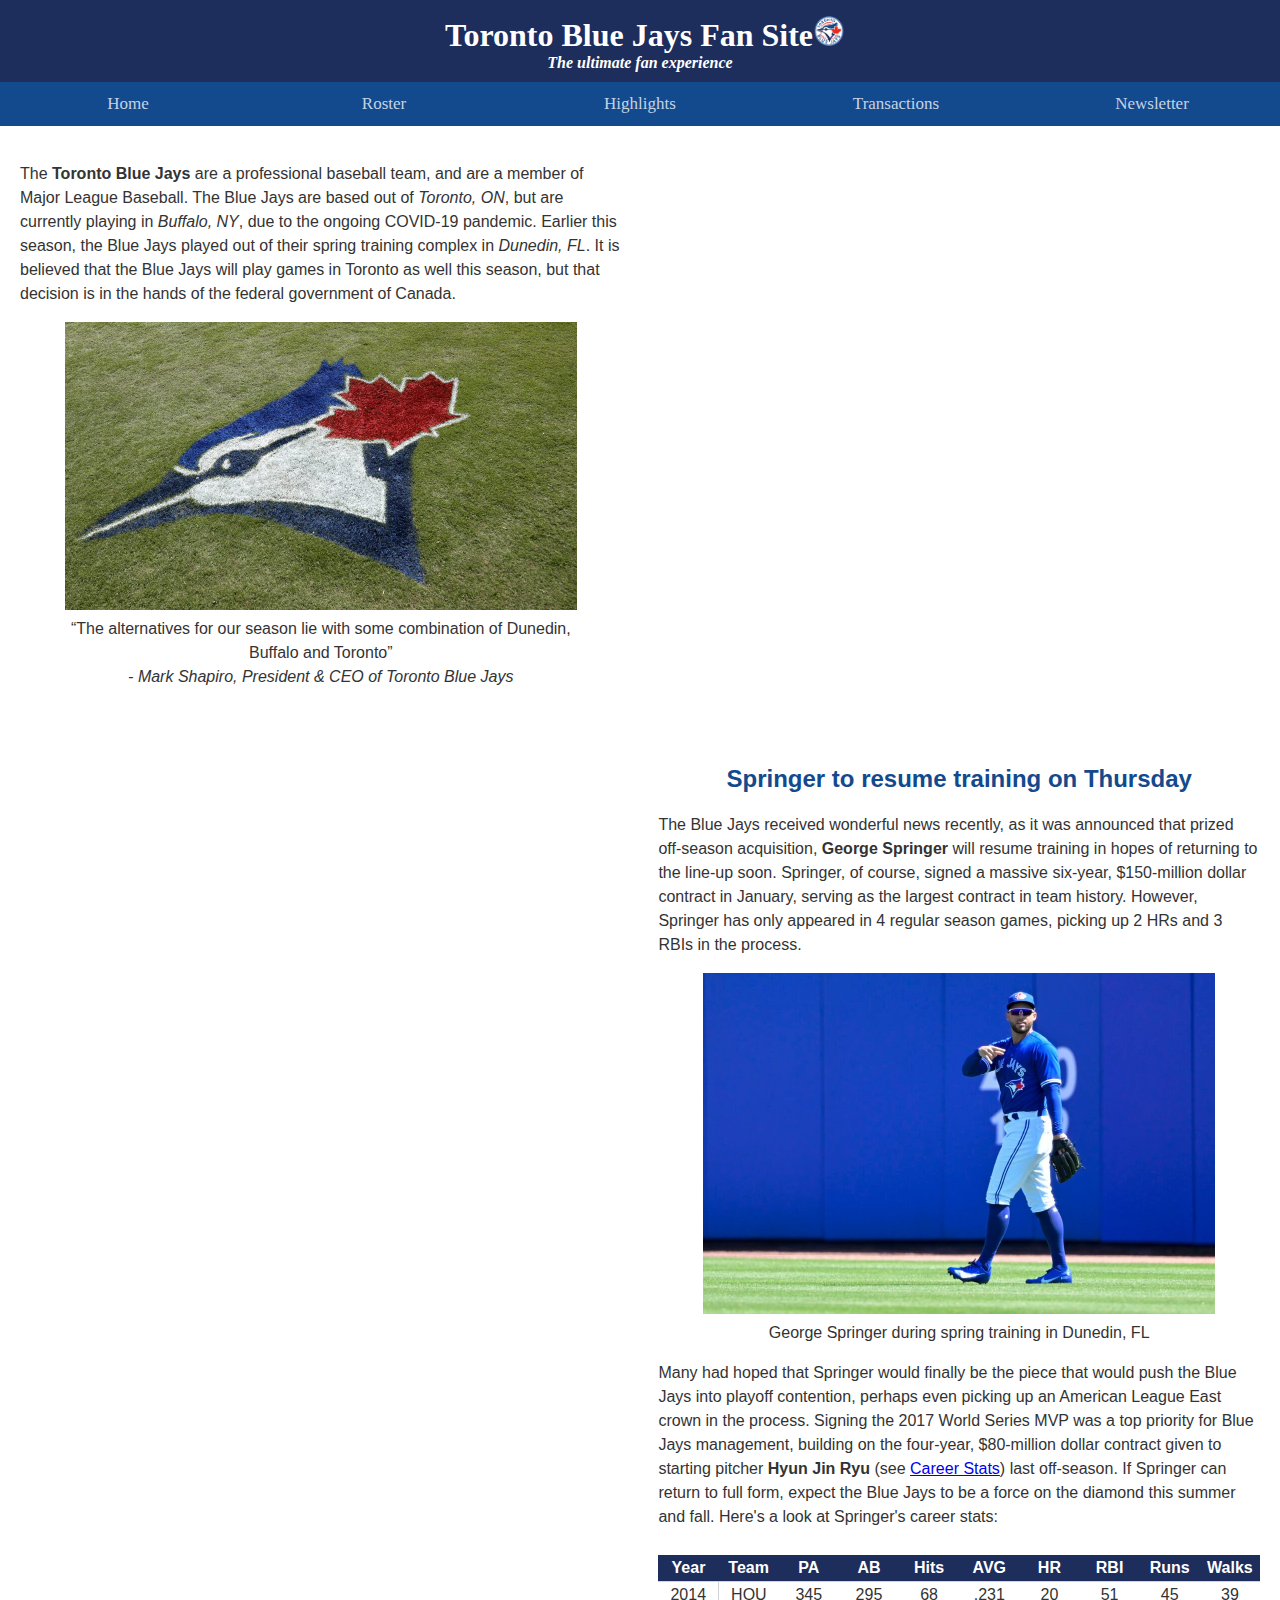
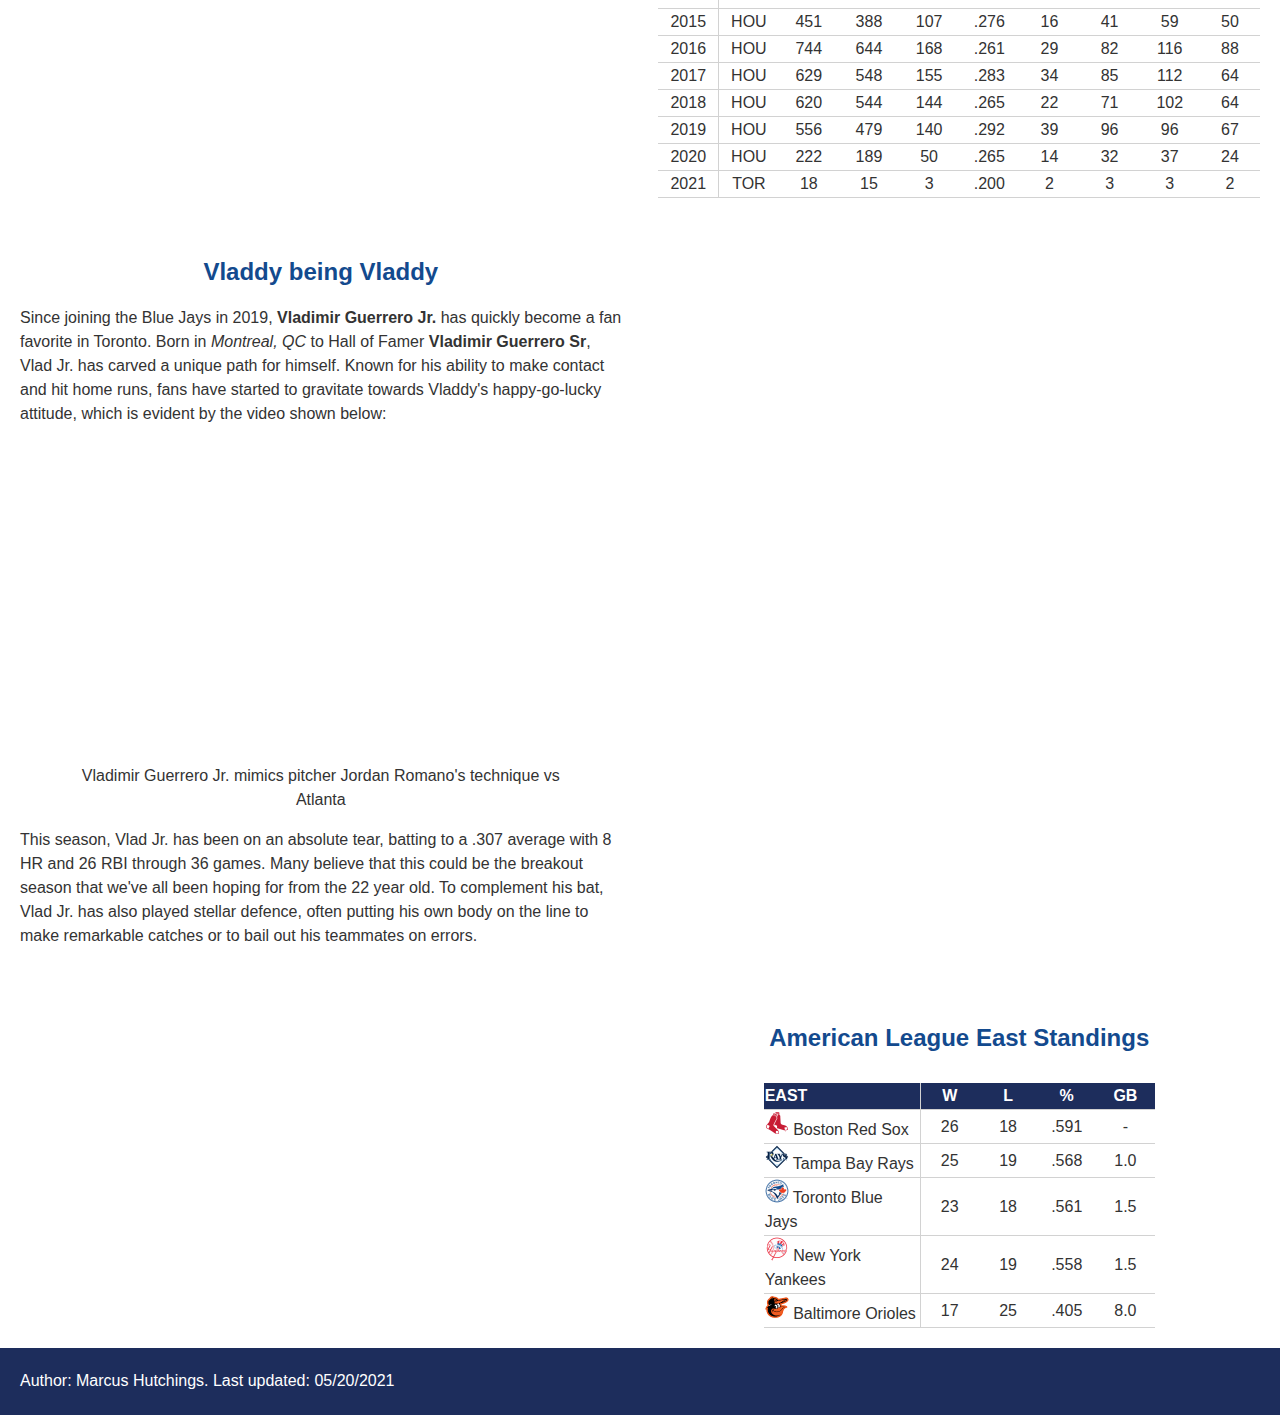
==== index.html @ c8537934 "This is CP1211 Assignment #2" ====
<!-- 
    CP1211 - Assignment #1
    Marcus Hutchings
    20048535
-->

<!--
On your website, include the following html elements:
Paragraphs 
Headlines
Lists
Quotes
Links
Images
Choose one of an audio or video element
Choose 4 other elements not listed above
-->

<!DOCTYPE html>

<html>
    <head>
        <meta charset="UTF-8">
        <meta name="viewport" content="width=device-width, initial-scale=1">
        <title>Toronto Blue Jays Fan Site</title>
        <link rel="icon" type="image/png" href="images/toronto-blue-jays-logo.png"/>
        <link rel="stylesheet" href="styles/normalize.css">
        <link rel="stylesheet" href="styles/styleSheet.css">
        <style>
            figure {
                display: block;
            }
            header h4 {
                margin: 0px 0px 10px 0px;
                font-style: italic
            }
        </style>
    </head>
    
    <body>
        <header>
            <h1>Toronto Blue Jays Fan Site<img src="images/toronto-blue-jays-logo.png" width="32" height="30" alt="Jays Logo"> </h1>
            <h4><i>The ultimate fan experience</i></h4>
            <ul class="navigation">
                <li><a href="index.html">Home</a></li>
                <li><a href="roster.html">Roster</a></li>
                <li><a href="highlights.html">Highlights</a></li>
                <li><a href="transactions.html">Transactions</a></li>
                <li><a href="signup.html">Newsletter</a></li>
            </ul>
        </header>

        <main>
            <div class="contentContainer">
                <div class="content1">
                    <p>The <strong>Toronto Blue Jays</strong> are a professional baseball team, and are a member of Major League Baseball. 
                    The Blue Jays are based out of <em>Toronto, ON</em>, but are currently playing in <em>Buffalo, NY</em>, due to the ongoing
                    COVID-19 pandemic. Earlier this season, the Blue Jays played out of their spring training complex in <em>Dunedin, FL</em>.
                    It is believed that the Blue Jays will play games in Toronto as well this season, but that decision is in the hands of
                    the federal government of Canada.
                    </p>

                    <figure>
                        <img src="images/jaysLogoField.jpg" width="512" height="288" alt="Jays logo on field">
                        <figcaption>
                            <q>The alternatives for our season lie with some combination of Dunedin, Buffalo and Toronto</q> <br/>
                            <cite>- Mark Shapiro, President & CEO of Toronto Blue Jays</cite>
                        </figcaption>
                    </figure>
                </div>
            
            
                <div class="content2">
                    <h2>Springer to resume training on Thursday</h2>
                    
                    <p>The Blue Jays received wonderful news recently, as it was announced that prized off-season acquisition, <strong>George Springer</strong>
                        will resume training in hopes of returning to the line-up soon. Springer, of course, signed a massive six-year,
                        $150-million dollar contract in January, serving as the largest contract in team history. However, Springer has only
                        appeared in 4 regular season games, picking up 2 HRs and 3 RBIs in the process.
                    </p>
                    
                    <figure>
                        <img src="images/GeorgeSpringer.jpg" width="512" length="340" alt="George Springer during spring training">
                        <figcaption>George Springer during spring training in Dunedin, FL</figcaption>
                    </figure>

                    <p style="padding-bottom: 10px">Many had hoped that Springer would finally be the piece that would push the Blue Jays into playoff contention, perhaps even picking up an American League
                        East crown in the process. Signing the 2017 World Series MVP was a top priority for Blue Jays management, building on the four-year, $80-million dollar contract
                        given to starting pitcher <strong>Hyun Jin Ryu</strong> (see <a href="https://www.baseball-reference.com/players/r/ryuhy01.shtml">Career Stats</a>) last off-season. If Springer can return to full form, expect the Blue Jays to be a force on the diamond
                        this summer and fall. Here's a look at Springer's career stats:
                    </p>
                
                    <table class="statistics">
                        <tr>
                            <th alt="Year">Year</th>
                            <th>Team</th>
                            <th>PA</th>
                            <th>AB</th>
                            <th>Hits</th>
                            <th>AVG</th>
                            <th>HR</th>
                            <th>RBI</th>
                            <th>Runs</th>
                            <th>Walks</th>
                        </tr>
                        <tr>
                            <td class="firstColumn">2014</td>
                            <td>HOU</td>
                            <td>345</td>
                            <td>295</td>
                            <td>68</td>
                            <td>.231</td>
                            <td>20</td>
                            <td>51</td>
                            <td>45</td>
                            <td>39</td>
                        </tr>
                        <tr>
                            <td class="firstColumn">2015</td>
                            <td>HOU</td>
                            <td>451</td>
                            <td>388</td>
                            <td>107</td>
                            <td>.276</td>
                            <td>16</td>
                            <td>41</td>
                            <td>59</td>
                            <td>50</td>
                        </tr>
                        <tr>
                            <td class="firstColumn">2016</td>
                            <td>HOU</td>
                            <td>744</td>
                            <td>644</td>
                            <td>168</td>
                            <td>.261</td>
                            <td>29</td>
                            <td>82</td>
                            <td>116</td>
                            <td>88</td>
                        </tr>
                        <tr>
                            <td class="firstColumn">2017</td>
                            <td>HOU</td>
                            <td>629</td>
                            <td>548</td>
                            <td>155</td>
                            <td>.283</td>
                            <td>34</td>
                            <td>85</td>
                            <td>112</td>
                            <td>64</td>
                        </tr>
                        <tr>
                            <td class="firstColumn">2018</td>
                            <td>HOU</td>
                            <td>620</td>
                            <td>544</td>
                            <td>144</td>
                            <td>.265</td>
                            <td>22</td>
                            <td>71</td>
                            <td>102</td>
                            <td>64</td>
                        </tr>
                        <tr>
                            <td class="firstColumn">2019</td>
                            <td>HOU</td>
                            <td>556</td>
                            <td>479</td>
                            <td>140</td>
                            <td>.292</td>
                            <td>39</td>
                            <td>96</td>
                            <td>96</td>
                            <td>67</td>
                        </tr>
                        <tr>
                            <td class="firstColumn">2020</td>
                            <td>HOU</td>
                            <td>222</td>
                            <td>189</td>
                            <td>50</td>
                            <td>.265</td>
                            <td>14</td>
                            <td>32</td>
                            <td>37</td>
                            <td>24</td>
                        </tr>
                        <tr>
                            <td class="firstColumn">2021</td>
                            <td>TOR</td>
                            <td>18</td>
                            <td>15</td>
                            <td>3</td>
                            <td>.200</td>
                            <td>2</td>
                            <td>3</td>
                            <td>3</td>
                            <td>2</td>
                        </tr>
                    </table>            
                </div>

                <div class="content3">
                    <h2>Vladdy being Vladdy</h2>
                    
                    <p>Since joining the Blue Jays in 2019, <strong>Vladimir Guerrero Jr.</strong> has quickly become a fan favorite in Toronto. Born in <em>Montreal, QC</em> to Hall of Famer <strong>Vladimir Guerrero Sr</strong>,
                        Vlad Jr. has carved a unique path for himself. Known for his ability to make contact and hit home runs, fans have started to gravitate towards Vladdy's happy-go-lucky attitude, which is 
                        evident by the video shown below:                 
                    </p>
                    
                    <figure>
                        <iframe width="560" height="315" src="https://www.youtube.com/embed/Ty-_c4VDThU" title="YouTube video player" frameborder="0" allow="accelerometer; autoplay; clipboard-write; encrypted-media; gyroscope; picture-in-picture" allowfullscreen></iframe>
                        <figcaption>Vladimir Guerrero Jr. mimics pitcher Jordan Romano's technique vs Atlanta</figcaption>
                    </figure>
                    
                    <p>This season, Vlad Jr. has been on an absolute tear, batting to a .307 average with 8 HR and 26 RBI through 36 games. Many believe that this could be the breakout
                        season that we've all been hoping for from the 22 year old. To complement his bat, Vlad Jr. has also played stellar defence, often putting his own body on the line
                        to make remarkable catches or to bail out his teammates on errors.
                    </p>
                </div>
                
                <div class="content4">
                    <h2>American League East Standings</h2>
                    
                    <table class="standings">
                        <tr>
                            <th id="teamNameColumn">EAST</th>
                            <th>W</th>
                            <th>L</th>
                            <th>%</th>
                            <th>GB</th>
                        </tr>
                        <tr>
                            <td id="teamNameColumn"><img src="images/redSoxLogo.png" width="24" length="24" alt="Red Sox Logo">  Boston Red Sox</td>
                            <td>26</td>
                            <td>18</td>
                            <td>.591</td>
                            <td>-</td>
                        </tr>
                        <tr>
                            <td id="teamNameColumn"><img src="images/raysLogo.png" width="24" length="24" alt="Rays Logo">  Tampa Bay Rays</td>
                            <td>25</td>
                            <td>19</td>
                            <td>.568</td>
                            <td>1.0</td>
                        </tr>
                        <tr>
                            <td id="teamNameColumn"><img src="images/blueJaysLogo.png" width="24" length="24" alt="Blue Jays Logo">  Toronto Blue Jays</td>
                            <td>23</td>
                            <td>18</td>
                            <td>.561</td>
                            <td>1.5</td>
                        </tr>
                        <tr>
                            <td id="teamNameColumn"><img src="images/yankeesLogo.png" width="24" length="24" alt="Yankees Logo">  New York Yankees</td>
                            <td>24</td>
                            <td>19</td>
                            <td>.558</td>
                            <td>1.5</td>
                        </tr>
                        <tr>
                            <td id="teamNameColumn"><img src="images/oriolesLogo.png" width="24" length="24" alt="Orioles Logo">  Baltimore Orioles</td>
                            <td>17</td>
                            <td>25</td>
                            <td>.405</td>
                            <td>8.0</td>
                        </tr>
                    </table>                
                </div>
            </div> 
        </main>
    </body>

    <footer>
        <p>Author: Marcus Hutchings. Last updated: <time datetime="2021-05-17">05/20/2021</time></p>
    </footer>
</html>
---- styles/styleSheet.css ----
body {
    padding: 0px;
}

h1 {
    margin: 0px;
    color: white;
    margin: 8px 0px 0px 10px;
}

p {
    font-family: "Helvetica Neue",Helvetica,Arial,sans-serif;
    color: #333;
    display: block;
    font-size: 1em;
}

header {
    background-color: #1d2d5c;
    
    border: 0px;
    color: white;
    padding: 8px 0px;
    text-align: center;
}

ul.navigation {
    list-style-type: none;
    margin: 0px;
    padding: 0px 0px 0px;
    background-color: #134a8e;
    width: 100%;
}

.navigation li {
    display: inline;
    float: left;
    width: 20%;
}

.navigation a {
    display: block;
    padding: 12px;
    background-color: #134a8e;
    color: #c6d3e4;
    text-align: center;
    font-size: 17px;
    text-decoration: none;
}

.navigation a:hover {
    color: white;
    font-weight: bold;
}

h2 {
    color: #134a8e;
    font-family: "Helvetica Neue",Helvetica,Arial,sans-serif;
    line-height: 1.2;
    font-weight: 700;
    text-align: center;
}

.contentContainer div {
    padding: 20px;
    width: 47%;
    background-color: white;
    position: relative;
    line-height: 1.5;
    font-family: "Helvetica Neue",Helvetica,Arial,sans-serif;
    font-style: normal;
    color: #333;
    display: block;
    font-size: 1em;
    overflow: auto
}

.content1, .content3, .content5 {
    float: left;
}

.content2, .content4, .content6 {
    float: right
}

figure {
    align-items: center;
    text-align: center;
}

table {
    border-collapse: collapse;
    border-spacing: 0;
    border-right: none;
    border-left: none;
    border-top: none;
    border-color: grey;
    border-style: none;
    border-width: 10px;  
    font-family: Helvetica,Arial,sans-serif;
    font-style: normal;
    line-height: 1.5;
    font-size: 16px;
    vertical-align: middle;
    margin: auto;
    text-align: center;
    font-weight: 400;
}

th {
    background-color: #1d2d5c;
    color: white;
}

tr {
    border-bottom: 1px solid #D2D2D2;
}

td b {
    color:#134a8e;
}

table.statistics {
    width: 100%;
}

table.standings {
    width: 65%;
    margin-top: 30px;
}

table.transactions, table.roster {
    width: 80%;
}

table.transactions {
    padding-bottom: 20px;
}

.statistics td {
    width: 10%;
}

.firstColumn, #teamNameColumn {
    border-right: 1px solid #D2D2D2;
}

.standings th, .roster th, .transactions th {
    width: 15%;
}

#teamNameColumn {
    width: 40%;
    text-align: left;
}

th.firstColumn {
    width: 1%;
}

.signUpForm {
    width: 25%;
    text-align: center;
    vertical-align: middle;
    padding-bottom: 20px;
    margin: auto;
    background-color: white;
}

.formContainer {
    background-image: url("../images/newsPaper.jpg");
}

.formContainer h2 {
    width: 25%;
    margin: auto;
    background-color: white;
}

footer {
    clear: both;
    width: 100%;
    background-color: #1d2d5c;
    border: 0px;
    color: white;
    padding: 8px 0px;
    font-style: normal;
    font-family: Helvetica,Arial,sans-serif;
    font-weight: 500;
    font-size: 16px;
}

footer p {
    color: white;
    margin-left: 20px;
}
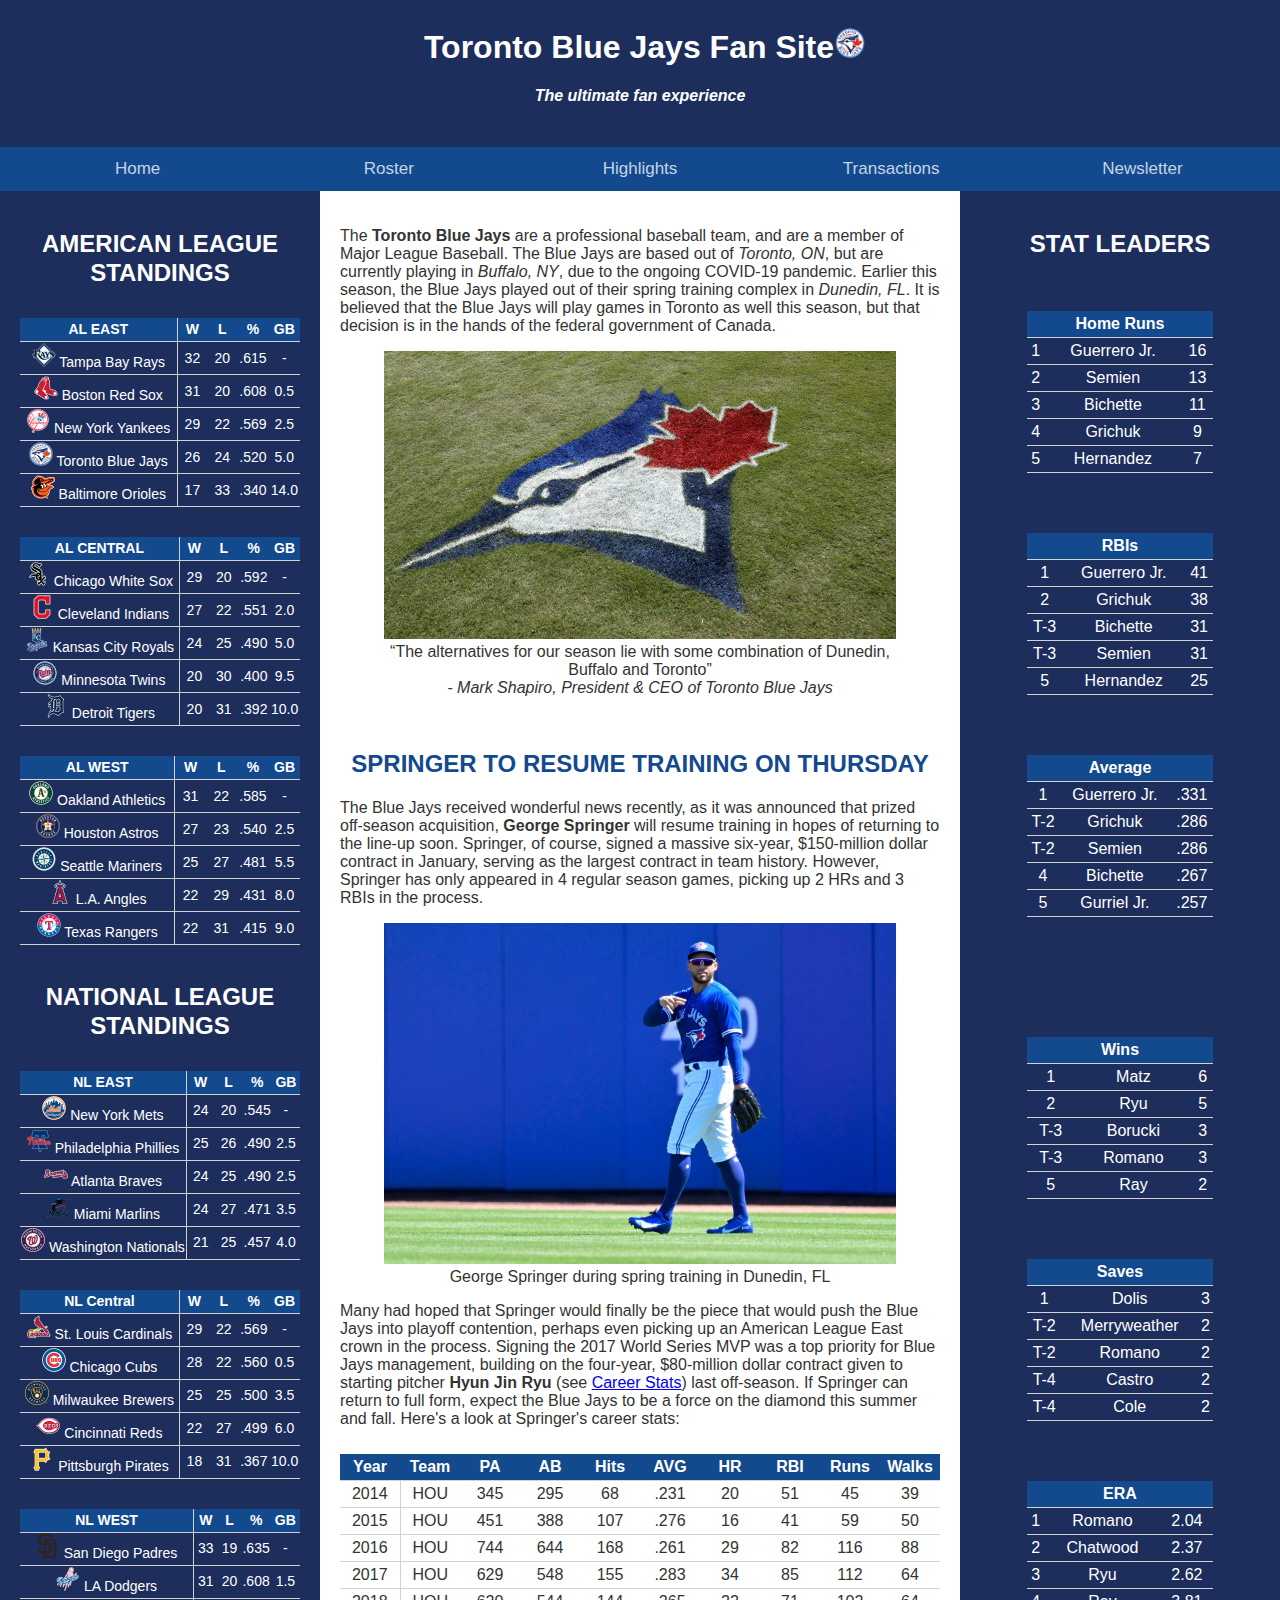
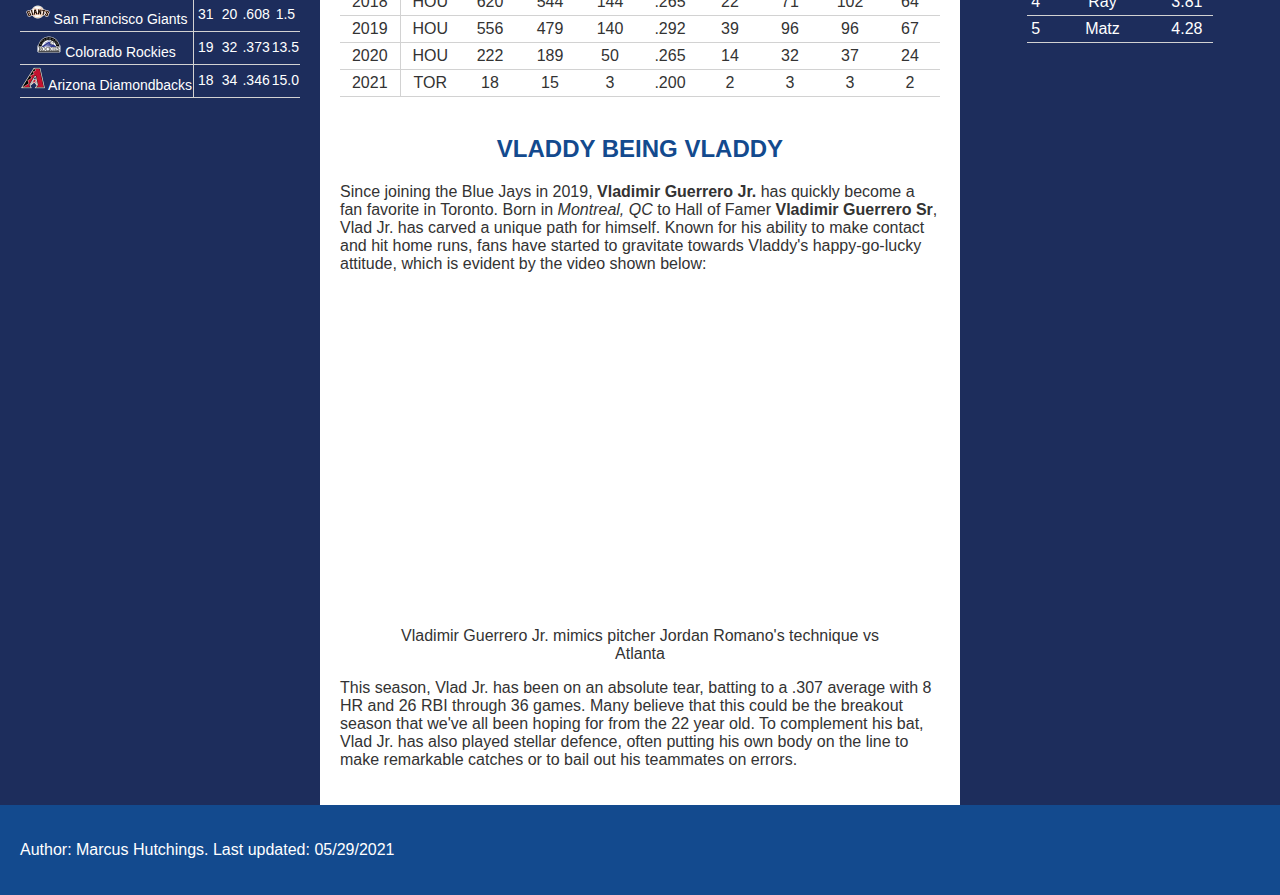
==== commit a2728c49: "This is CP1211 Assignment #3" ====
--- a/index.html
+++ b/index.html
@@ -1,279 +1,694 @@
-<!-- 
-    CP1211 - Assignment #1
-    Marcus Hutchings
-    20048535
--->
-
-<!--
-On your website, include the following html elements:
-Paragraphs 
-Headlines
-Lists
-Quotes
-Links
-Images
-Choose one of an audio or video element
-Choose 4 other elements not listed above
--->
-
 <!DOCTYPE html>
-
-<html>
-    <head>
-        <meta charset="UTF-8">
-        <meta name="viewport" content="width=device-width, initial-scale=1">
-        <title>Toronto Blue Jays Fan Site</title>
-        <link rel="icon" type="image/png" href="images/toronto-blue-jays-logo.png"/>
-        <link rel="stylesheet" href="styles/normalize.css">
-        <link rel="stylesheet" href="styles/styleSheet.css">
-        <style>
-            figure {
-                display: block;
-            }
-            header h4 {
-                margin: 0px 0px 10px 0px;
-                font-style: italic
-            }
-        </style>
-    </head>
-    
-    <body>
-        <header>
-            <h1>Toronto Blue Jays Fan Site<img src="images/toronto-blue-jays-logo.png" width="32" height="30" alt="Jays Logo"> </h1>
-            <h4><i>The ultimate fan experience</i></h4>
-            <ul class="navigation">
-                <li><a href="index.html">Home</a></li>
-                <li><a href="roster.html">Roster</a></li>
-                <li><a href="highlights.html">Highlights</a></li>
-                <li><a href="transactions.html">Transactions</a></li>
-                <li><a href="signup.html">Newsletter</a></li>
-            </ul>
-        </header>
-
-        <main>
-            <div class="contentContainer">
-                <div class="content1">
-                    <p>The <strong>Toronto Blue Jays</strong> are a professional baseball team, and are a member of Major League Baseball. 
-                    The Blue Jays are based out of <em>Toronto, ON</em>, but are currently playing in <em>Buffalo, NY</em>, due to the ongoing
-                    COVID-19 pandemic. Earlier this season, the Blue Jays played out of their spring training complex in <em>Dunedin, FL</em>.
-                    It is believed that the Blue Jays will play games in Toronto as well this season, but that decision is in the hands of
-                    the federal government of Canada.
-                    </p>
-
-                    <figure>
-                        <img src="images/jaysLogoField.jpg" width="512" height="288" alt="Jays logo on field">
-                        <figcaption>
-                            <q>The alternatives for our season lie with some combination of Dunedin, Buffalo and Toronto</q> <br/>
-                            <cite>- Mark Shapiro, President & CEO of Toronto Blue Jays</cite>
-                        </figcaption>
-                    </figure>
+<html lang="en">
+  <head>
+    <meta charset="UTF-8">
+    <meta name="viewport" content="width=device-width, initial-scale=1.0">
+    <title>CSS Layout</title>
+    <link rel="stylesheet" href="styles/grid.css">
+  </head>
+  <body>
+    <div class="container">
+      <header>
+        <h1>Toronto Blue Jays Fan Site<img src="images/toronto-blue-jays-logo.png" width="32" height="30" alt="Jays Logo"> </h1>
+        <h4><i>The ultimate fan experience</i></h4>
+      </header>
+      <main id="main-content">
+        <div class="content1">
+          <p>The <strong>Toronto Blue Jays</strong> are a professional baseball team, and are a member of Major League Baseball. 
+          The Blue Jays are based out of <em>Toronto, ON</em>, but are currently playing in <em>Buffalo, NY</em>, due to the ongoing
+          COVID-19 pandemic. Earlier this season, the Blue Jays played out of their spring training complex in <em>Dunedin, FL</em>.
+          It is believed that the Blue Jays will play games in Toronto as well this season, but that decision is in the hands of
+          the federal government of Canada.
+          </p>
+
+          <figure>
+              <img src="images/jaysLogoField.jpg" width="512" height="288" alt="Jays logo on field">
+              <figcaption>
+                  <q>The alternatives for our season lie with some combination of Dunedin, Buffalo and Toronto</q> <br/>
+                  <cite>- Mark Shapiro, President & CEO of Toronto Blue Jays</cite>
+              </figcaption>
+          </figure>
+      </div>
+      
+      <br/>
+  
+      <div class="content2">
+          <h2>Springer to resume training on Thursday</h2>
+          
+          <p>The Blue Jays received wonderful news recently, as it was announced that prized off-season acquisition, <strong>George Springer</strong>
+              will resume training in hopes of returning to the line-up soon. Springer, of course, signed a massive six-year,
+              $150-million dollar contract in January, serving as the largest contract in team history. However, Springer has only
+              appeared in 4 regular season games, picking up 2 HRs and 3 RBIs in the process.
+          </p>
+          
+          <figure>
+              <img src="images/GeorgeSpringer.jpg" width="512" length="340" alt="George Springer during spring training">
+              <figcaption>George Springer during spring training in Dunedin, FL</figcaption>
+          </figure>
+
+          <p style="padding-bottom: 10px">Many had hoped that Springer would finally be the piece that would push the Blue Jays into playoff contention, perhaps even picking up an American League
+              East crown in the process. Signing the 2017 World Series MVP was a top priority for Blue Jays management, building on the four-year, $80-million dollar contract
+              given to starting pitcher <strong>Hyun Jin Ryu</strong> (see <a href="https://www.baseball-reference.com/players/r/ryuhy01.shtml">Career Stats</a>) last off-season. If Springer can return to full form, expect the Blue Jays to be a force on the diamond
+              this summer and fall. Here's a look at Springer's career stats:
+          </p>
+      
+          <table class="statistics">
+              <tr>
+                  <th alt="Year">Year</th>
+                  <th>Team</th>
+                  <th>PA</th>
+                  <th>AB</th>
+                  <th>Hits</th>
+                  <th>AVG</th>
+                  <th>HR</th>
+                  <th>RBI</th>
+                  <th>Runs</th>
+                  <th>Walks</th>
+              </tr>
+              <tr>
+                  <td class="firstColumn">2014</td>
+                  <td>HOU</td>
+                  <td>345</td>
+                  <td>295</td>
+                  <td>68</td>
+                  <td>.231</td>
+                  <td>20</td>
+                  <td>51</td>
+                  <td>45</td>
+                  <td>39</td>
+              </tr>
+              <tr>
+                  <td class="firstColumn">2015</td>
+                  <td>HOU</td>
+                  <td>451</td>
+                  <td>388</td>
+                  <td>107</td>
+                  <td>.276</td>
+                  <td>16</td>
+                  <td>41</td>
+                  <td>59</td>
+                  <td>50</td>
+              </tr>
+              <tr>
+                  <td class="firstColumn">2016</td>
+                  <td>HOU</td>
+                  <td>744</td>
+                  <td>644</td>
+                  <td>168</td>
+                  <td>.261</td>
+                  <td>29</td>
+                  <td>82</td>
+                  <td>116</td>
+                  <td>88</td>
+              </tr>
+              <tr>
+                  <td class="firstColumn">2017</td>
+                  <td>HOU</td>
+                  <td>629</td>
+                  <td>548</td>
+                  <td>155</td>
+                  <td>.283</td>
+                  <td>34</td>
+                  <td>85</td>
+                  <td>112</td>
+                  <td>64</td>
+              </tr>
+              <tr>
+                  <td class="firstColumn">2018</td>
+                  <td>HOU</td>
+                  <td>620</td>
+                  <td>544</td>
+                  <td>144</td>
+                  <td>.265</td>
+                  <td>22</td>
+                  <td>71</td>
+                  <td>102</td>
+                  <td>64</td>
+              </tr>
+              <tr>
+                  <td class="firstColumn">2019</td>
+                  <td>HOU</td>
+                  <td>556</td>
+                  <td>479</td>
+                  <td>140</td>
+                  <td>.292</td>
+                  <td>39</td>
+                  <td>96</td>
+                  <td>96</td>
+                  <td>67</td>
+              </tr>
+              <tr>
+                  <td class="firstColumn">2020</td>
+                  <td>HOU</td>
+                  <td>222</td>
+                  <td>189</td>
+                  <td>50</td>
+                  <td>.265</td>
+                  <td>14</td>
+                  <td>32</td>
+                  <td>37</td>
+                  <td>24</td>
+              </tr>
+              <tr>
+                  <td class="firstColumn">2021</td>
+                  <td>TOR</td>
+                  <td>18</td>
+                  <td>15</td>
+                  <td>3</td>
+                  <td>.200</td>
+                  <td>2</td>
+                  <td>3</td>
+                  <td>3</td>
+                  <td>2</td>
+              </tr>
+          </table>            
+      </div>
+
+      <br/>
+
+      <div class="content3">
+          <h2>Vladdy being Vladdy</h2>
+          
+          <p>Since joining the Blue Jays in 2019, <strong>Vladimir Guerrero Jr.</strong> has quickly become a fan favorite in Toronto. Born in <em>Montreal, QC</em> to Hall of Famer <strong>Vladimir Guerrero Sr</strong>,
+              Vlad Jr. has carved a unique path for himself. Known for his ability to make contact and hit home runs, fans have started to gravitate towards Vladdy's happy-go-lucky attitude, which is 
+              evident by the video shown below:                 
+          </p>
+          
+          <div class="iframe-container">
+            <iframe width="560" height="315" src="https://www.youtube.com/embed/Ty-_c4VDThU" title="YouTube video player" frameborder="0" allow="accelerometer; autoplay; clipboard-write; encrypted-media; gyroscope; picture-in-picture" allowfullscreen></iframe>
+          </div>
+
+          <figure>    
+            <figcaption>Vladimir Guerrero Jr. mimics pitcher Jordan Romano's technique vs Atlanta</figcaption>
+          </figure>
+          
+          <p>This season, Vlad Jr. has been on an absolute tear, batting to a .307 average with 8 HR and 26 RBI through 36 games. Many believe that this could be the breakout
+              season that we've all been hoping for from the 22 year old. To complement his bat, Vlad Jr. has also played stellar defence, often putting his own body on the line
+              to make remarkable catches or to bail out his teammates on errors.
+          </p>
+      </div>
+      
+    </main>
+
+      <div class ="contentLeft">
+        <div class="content4">
+          <h2>American League Standings</h2>
+          
+          <table class="standings">
+              <tr>
+                  <th id="teamNameColumn">AL EAST</th>
+                  <th>W</th>
+                  <th>L</th>
+                  <th>%</th>
+                  <th>GB</th>
+              </tr>
+              <tr>
+                <td id="teamNameColumn"><img src="images/raysLogo.png" width="24" length="24" alt="Rays Logo">  Tampa Bay Rays</td>
+                <td>32</td>
+                <td>20</td>
+                <td>.615</td>
+                <td>-</td>
+            </tr>
+              <tr>
+                  <td id="teamNameColumn"><img src="images/redSoxLogo.png" width="24" length="24" alt="Red Sox Logo">  Boston Red Sox</td>
+                  <td>31</td>
+                  <td>20</td>
+                  <td>.608</td>
+                  <td>0.5</td>
+              </tr>
+              <tr>
+                <td id="teamNameColumn"><img src="images/yankeesLogo.png" width="24" length="24" alt="Yankees Logo">  New York Yankees</td>
+                <td>29</td>
+                <td>22</td>
+                <td>.569</td>
+                <td>2.5</td>
+            </tr>
+              <tr>
+                  <td id="teamNameColumn"><img src="images/blueJaysLogo.png" width="24" length="24" alt="Blue Jays Logo">  Toronto Blue Jays</td>
+                  <td>26</td>
+                  <td>24</td>
+                  <td>.520</td>
+                  <td>5.0</td>
+              </tr>
+              <tr>
+                  <td id="teamNameColumn"><img src="images/oriolesLogo.png" width="24" length="24" alt="Orioles Logo">  Baltimore Orioles</td>
+                  <td>17</td>
+                  <td>33</td>
+                  <td>.340</td>
+                  <td>14.0</td>
+              </tr>
+          </table>
+          
+          <table class="standings">
+            <tr>
+                <th id="teamNameColumn">AL CENTRAL</th>
+                <th>W</th>
+                <th>L</th>
+                <th>%</th>
+                <th>GB</th>
+            </tr>
+            <tr>
+                <td id="teamNameColumn"><img src="images/whiteSoxLogo.png" width="24" length="24" alt="White Sox Logo">  Chicago White Sox</td>
+                <td>29</td>
+                <td>20</td>
+                <td>.592</td>
+                <td>-</td>
+            </tr>
+            <tr>
+                <td id="teamNameColumn"><img src="images/indiansLogo.png" width="24" length="24" alt="Indians Logo">  Cleveland Indians</td>
+                <td>27</td>
+                <td>22</td>
+                <td>.551</td>
+                <td>2.0</td>
+            </tr>
+            <tr>
+                <td id="teamNameColumn"><img src="images/royalsLogo.png" width="24" length="24" alt="Royals Logo">  Kansas City Royals</td>
+                <td>24</td>
+                <td>25</td>
+                <td>.490</td>
+                <td>5.0</td>
+            </tr>
+            <tr>
+                <td id="teamNameColumn"><img src="images/twinsLogo.png" width="24" length="24" alt="Twins Logo">  Minnesota Twins</td>
+                <td>20</td>
+                <td>30</td>
+                <td>.400</td>
+                <td>9.5</td>
+            </tr>
+            <tr>
+                <td id="teamNameColumn"><img src="images/tigersLogo.png" width="24" length="24" alt="Tigers Logo">  Detroit Tigers</td>
+                <td>20</td>
+                <td>31</td>
+                <td>.392</td>
+                <td>10.0</td>
+            </tr>
+        </table>  
+
+        <table class="standings">
+            <tr>
+                <th id="teamNameColumn">AL WEST</th>
+                <th>W</th>
+                <th>L</th>
+                <th>%</th>
+                <th>GB</th>
+            </tr>
+            <tr>
+                <td id="teamNameColumn"><img src="images/athleticsLogo.png" width="24" length="24" alt="Athletics Logo">  Oakland Athletics</td>
+                <td>31</td>
+                <td>22</td>
+                <td>.585</td>
+                <td>-</td>
+            </tr>
+            <tr>
+                <td id="teamNameColumn"><img src="images/astrosLogo.png" width="24" length="24" alt="Astros Logo">  Houston Astros</td>
+                <td>27</td>
+                <td>23</td>
+                <td>.540</td>
+                <td>2.5</td>
+            </tr>
+            <tr>
+                <td id="teamNameColumn"><img src="images/marinersLogo.png" width="24" length="24" alt="Mariners Logo">  Seattle Mariners</td>
+                <td>25</td>
+                <td>27</td>
+                <td>.481</td>
+                <td>5.5</td>
+            </tr>
+            <tr>
+                <td id="teamNameColumn"><img src="images/anglesLogo.png" width="24" length="24" alt="Angles Logo">  L.A. Angles</td>
+                <td>22</td>
+                <td>29</td>
+                <td>.431</td>
+                <td>8.0</td>
+            </tr>
+            <tr>
+                <td id="teamNameColumn"><img src="images/rangersLogo.png" width="24" length="24" alt="Rangers Logo">  Texas Rangers</td>
+                <td>22</td>
+                <td>31</td>
+                <td>.415</td>
+                <td>9.0</td>
+            </tr>
+        </table>  
+        <br/>
+        <h2>National League Standings</h2>
+
+        <table class="standings">
+            <tr>
+                <th id="teamNameColumn">NL EAST</th>
+                <th>W</th>
+                <th>L</th>
+                <th>%</th>
+                <th>GB</th>
+            </tr>
+            <tr>
+                <td id="teamNameColumn"><img src="images/metsLogo.png" width="24" length="24" alt="MetsLogo">  New York Mets</td>
+                <td>24</td>
+                <td>20</td>
+                <td>.545</td>
+                <td>-</td>
+            </tr>
+            <tr>
+                <td id="teamNameColumn"><img src="images/philliesLogo.png" width="24" length="24" alt="Phillies Logo">  Philadelphia Phillies</td>
+                <td>25</td>
+                <td>26</td>
+                <td>.490</td>
+                <td>2.5</td>
+            </tr>
+            <tr>
+                <td id="teamNameColumn"><img src="images/bravesLogo.png" width="24" length="24" alt="Braves Logo">  Atlanta Braves</td>
+                <td>24</td>
+                <td>25</td>
+                <td>.490</td>
+                <td>2.5</td>
+            </tr>
+            <tr>
+                <td id="teamNameColumn"><img src="images/marlinsLogo.png" width="24" length="24" alt="Marlins Logo">  Miami Marlins</td>
+                <td>24</td>
+                <td>27</td>
+                <td>.471</td>
+                <td>3.5</td>
+            </tr>
+            <tr>
+                <td id="teamNameColumn"><img src="images/nationalsLogo.png" width="24" length="24" alt="Nationals Logo">  Washington Nationals</td>
+                <td>21</td>
+                <td>25</td>
+                <td>.457</td>
+                <td>4.0</td>
+            </tr>
+        </table>  
+
+        <table class="standings">
+            <tr>
+                <th id="teamNameColumn">NL Central</th>
+                <th>W</th>
+                <th>L</th>
+                <th>%</th>
+                <th>GB</th>
+            </tr>
+            <tr>
+                <td id="teamNameColumn"><img src="images/cardinalsLogo.png" width="24" length="24" alt="Cardinals Logo">  St. Louis Cardinals</td>
+                <td>29</td>
+                <td>22</td>
+                <td>.569</td>
+                <td>-</td>
+            </tr>
+            <tr>
+                <td id="teamNameColumn"><img src="images/cubsLogo.png" width="24" length="24" alt="Cubs Logo">  Chicago Cubs</td>
+                <td>28</td>
+                <td>22</td>
+                <td>.560</td>
+                <td>0.5</td>
+            </tr>
+            <tr>
+                <td id="teamNameColumn"><img src="images/brewersLogo.png" width="24" length="24" alt="Brewers Logo">  Milwaukee Brewers</td>
+                <td>25</td>
+                <td>25</td>
+                <td>.500</td>
+                <td>3.5</td>
+            </tr>
+            <tr>
+                <td id="teamNameColumn"><img src="images/redsLogo.png" width="24" length="24" alt="Reds Logo">  Cincinnati Reds</td>
+                <td>22</td>
+                <td>27</td>
+                <td>.499</td>
+                <td>6.0</td>
+            </tr>
+            <tr>
+                <td id="teamNameColumn"><img src="images/piratesLogo.png" width="24" length="24" alt="Pirates Logo">  Pittsburgh Pirates</td>
+                <td>18</td>
+                <td>31</td>
+                <td>.367</td>
+                <td>10.0</td>
+            </tr>
+        </table>  
+
+        <table class="standings">
+            <tr>
+                <th id="teamNameColumn">NL WEST</th>
+                <th>W</th>
+                <th>L</th>
+                <th>%</th>
+                <th>GB</th>
+            </tr>
+            <tr>
+                <td id="teamNameColumn"><img src="images/padresLogo.png" width="24" length="24" alt="Padres Logo">  San Diego Padres</td>
+                <td>33</td>
+                <td>19</td>
+                <td>.635</td>
+                <td>-</td>
+            </tr>
+            <tr>
+                <td id="teamNameColumn"><img src="images/dodgersLogo.png" width="24" length="24" alt="Dodgers Logo">  LA Dodgers</td>
+                <td>31</td>
+                <td>20</td>
+                <td>.608</td>
+                <td>1.5</td>
+            </tr>
+            <tr>
+                <td id="teamNameColumn"><img src="images/giantsLogo.png" width="24" length="24" alt="Giants Logo">  San Francisco Giants</td>
+                <td>31</td>
+                <td>20</td>
+                <td>.608</td>
+                <td>1.5</td>
+            </tr>
+            <tr>
+                <td id="teamNameColumn"><img src="images/rockiesLogo.png" width="24" length="24" alt="Rockies Logo">  Colorado Rockies</td>
+                <td>19</td>
+                <td>32</td>
+                <td>.373</td>
+                <td>13.5</td>
+            </tr>
+            <tr>
+                <td id="teamNameColumn"><img src="images/diamondbacksLogo.png" width="24" length="24" alt="Diamondbacks Logo">  Arizona Diamondbacks</td>
+                <td>18</td>
+                <td>34</td>
+                <td>.346</td>
+                <td>15.0</td>
+            </tr>
+        </table>  
+      </div> 
+      </div>
+
+      <nav class="navigation">
+        <!--<h2>nav</h2>
+        <a href="#main-content">skip navigation</a>-->
+        <!--<ul>
+          <li><a href="index.html">Home</a></li>
+          <li><a href="roster.html">Roster</a></li>
+          <li><a href="highlights.html">Highlights</a></li>
+          <li><a href="transactions.html">Transactions</a></li>
+          <li><a href="signup.html">Newsletter</a></li>
+        </ul>-->
+        <div><a href="index.html">Home</a></div>
+        <div><a href="roster.html">Roster</a></div>
+        <div><a href="highlights.html">Highlights</a></div>
+        <div><a href="transactions.html">Transactions</a></div>
+        <div><a href="signup.html">Newsletter</a></div>
+      </nav>
+     
+      <aside>
+        <h2>Stat Leaders</h2>
+        <div class="statLeaders">
+            <div class="offense">
+                <div class="homeRuns">
+                    <table class="leaders">
+                        <tr>
+                            <th colspan="3">Home Runs</th>
+                        </tr>
+                        <tr>
+                            <td>1</td>
+                            <td>Guerrero Jr.</td>
+                            <td>16</td>
+                        </tr>
+                        <tr>
+                            <td>2</td>
+                            <td>Semien</td>
+                            <td>13</td>
+                        </tr>
+                        <tr>
+                            <td>3</td>
+                            <td>Bichette</td>
+                            <td>11</td>
+                        </tr>
+                        <tr>
+                            <td>4</td>
+                            <td>Grichuk</td>
+                            <td>9</td>
+                        </tr>
+                        <tr>
+                            <td>5</td>
+                            <td>Hernandez</td>
+                            <td>7</td>
+                        </tr>
+                    </table>
                 </div>
-            
-            
-                <div class="content2">
-                    <h2>Springer to resume training on Thursday</h2>
-                    
-                    <p>The Blue Jays received wonderful news recently, as it was announced that prized off-season acquisition, <strong>George Springer</strong>
-                        will resume training in hopes of returning to the line-up soon. Springer, of course, signed a massive six-year,
-                        $150-million dollar contract in January, serving as the largest contract in team history. However, Springer has only
-                        appeared in 4 regular season games, picking up 2 HRs and 3 RBIs in the process.
-                    </p>
-                    
-                    <figure>
-                        <img src="images/GeorgeSpringer.jpg" width="512" length="340" alt="George Springer during spring training">
-                        <figcaption>George Springer during spring training in Dunedin, FL</figcaption>
-                    </figure>
-
-                    <p style="padding-bottom: 10px">Many had hoped that Springer would finally be the piece that would push the Blue Jays into playoff contention, perhaps even picking up an American League
-                        East crown in the process. Signing the 2017 World Series MVP was a top priority for Blue Jays management, building on the four-year, $80-million dollar contract
-                        given to starting pitcher <strong>Hyun Jin Ryu</strong> (see <a href="https://www.baseball-reference.com/players/r/ryuhy01.shtml">Career Stats</a>) last off-season. If Springer can return to full form, expect the Blue Jays to be a force on the diamond
-                        this summer and fall. Here's a look at Springer's career stats:
-                    </p>
-                
-                    <table class="statistics">
-                        <tr>
-                            <th alt="Year">Year</th>
-                            <th>Team</th>
-                            <th>PA</th>
-                            <th>AB</th>
-                            <th>Hits</th>
-                            <th>AVG</th>
-                            <th>HR</th>
-                            <th>RBI</th>
-                            <th>Runs</th>
-                            <th>Walks</th>
-                        </tr>
-                        <tr>
-                            <td class="firstColumn">2014</td>
-                            <td>HOU</td>
-                            <td>345</td>
-                            <td>295</td>
-                            <td>68</td>
-                            <td>.231</td>
-                            <td>20</td>
-                            <td>51</td>
-                            <td>45</td>
-                            <td>39</td>
-                        </tr>
-                        <tr>
-                            <td class="firstColumn">2015</td>
-                            <td>HOU</td>
-                            <td>451</td>
-                            <td>388</td>
-                            <td>107</td>
-                            <td>.276</td>
-                            <td>16</td>
+                <div class="rbis">
+                    <table class="leaders">
+                        <tr>
+                            <th colspan="3">RBIs</th>
+                        </tr>
+                        <tr>
+                            <td>1</td>
+                            <td>Guerrero Jr.</td>
                             <td>41</td>
-                            <td>59</td>
-                            <td>50</td>
-                        </tr>
-                        <tr>
-                            <td class="firstColumn">2016</td>
-                            <td>HOU</td>
-                            <td>744</td>
-                            <td>644</td>
-                            <td>168</td>
-                            <td>.261</td>
-                            <td>29</td>
-                            <td>82</td>
-                            <td>116</td>
-                            <td>88</td>
-                        </tr>
-                        <tr>
-                            <td class="firstColumn">2017</td>
-                            <td>HOU</td>
-                            <td>629</td>
-                            <td>548</td>
-                            <td>155</td>
-                            <td>.283</td>
-                            <td>34</td>
-                            <td>85</td>
-                            <td>112</td>
-                            <td>64</td>
-                        </tr>
-                        <tr>
-                            <td class="firstColumn">2018</td>
-                            <td>HOU</td>
-                            <td>620</td>
-                            <td>544</td>
-                            <td>144</td>
-                            <td>.265</td>
-                            <td>22</td>
-                            <td>71</td>
-                            <td>102</td>
-                            <td>64</td>
-                        </tr>
-                        <tr>
-                            <td class="firstColumn">2019</td>
-                            <td>HOU</td>
-                            <td>556</td>
-                            <td>479</td>
-                            <td>140</td>
-                            <td>.292</td>
-                            <td>39</td>
-                            <td>96</td>
-                            <td>96</td>
-                            <td>67</td>
-                        </tr>
-                        <tr>
-                            <td class="firstColumn">2020</td>
-                            <td>HOU</td>
-                            <td>222</td>
-                            <td>189</td>
-                            <td>50</td>
-                            <td>.265</td>
-                            <td>14</td>
-                            <td>32</td>
-                            <td>37</td>
-                            <td>24</td>
-                        </tr>
-                        <tr>
-                            <td class="firstColumn">2021</td>
-                            <td>TOR</td>
-                            <td>18</td>
-                            <td>15</td>
+                        </tr>
+                        <tr>
+                            <td>2</td>
+                            <td>Grichuk</td>
+                            <td>38</td>
+                        </tr>
+                        <tr>
+                            <td>T-3</td>
+                            <td>Bichette</td>
+                            <td>31</td>
+                        </tr>
+                        <tr>
+                            <td>T-3</td>
+                            <td>Semien</td>
+                            <td>31</td>
+                        </tr>
+                        <tr>
+                            <td>5</td>
+                            <td>Hernandez</td>
+                            <td>25</td>
+                        </tr>
+                    </table>
+                </div>
+                <div class="avg">
+                    <table class="leaders">
+                        <tr>
+                            <th colspan="3">Average</th>
+                        </tr>
+                        <tr>
+                            <td>1</td>
+                            <td>Guerrero Jr.</td>
+                            <td>.331</td>
+                        </tr>
+                        <tr>
+                            <td>T-2</td>
+                            <td>Grichuk</td>
+                            <td>.286</td>
+                        </tr>
+                        <tr>
+                            <td>T-2</td>
+                            <td>Semien</td>
+                            <td>.286</td>
+                        </tr>
+                        <tr>
+                            <td>4</td>
+                            <td>Bichette</td>
+                            <td>.267</td>
+                        </tr>
+                        <tr>
+                            <td>5</td>
+                            <td>Gurriel Jr.</td>
+                            <td>.257</td>
+                        </tr>
+                    </table>
+                </div>
+            </div>
+            <div class="pitching">
+                <div class="wins">
+                    <table class="leaders">
+                        <tr>
+                            <th colspan="3">Wins</th>
+                        </tr>
+                        <tr>
+                            <td>1</td>
+                            <td>Matz</td>
+                            <td>6</td>
+                        </tr>
+                        <tr>
+                            <td>2</td>
+                            <td>Ryu</td>
+                            <td>5</td>
+                        </tr>
+                        <tr>
+                            <td>T-3</td>
+                            <td>Borucki</td>
                             <td>3</td>
-                            <td>.200</td>
-                            <td>2</td>
+                        </tr>
+                        <tr>
+                            <td>T-3</td>
+                            <td>Romano</td>
                             <td>3</td>
+                        </tr>
+                        <tr>
+                            <td>5</td>
+                            <td>Ray</td>
+                            <td>2</td>
+                        </tr>
+                    </table>
+                </div>
+                <div class="saves">
+                    <table class="leaders">
+                        <tr>
+                            <th colspan="3">Saves</th>
+                        </tr>
+                        <tr>
+                            <td>1</td>
+                            <td>Dolis</td>
                             <td>3</td>
-                            <td>2</td>
-                        </tr>
-                    </table>            
+                        </tr>
+                        <tr>
+                            <td>T-2</td>
+                            <td>Merryweather</td>
+                            <td>2</td>
+                        </tr>
+                        <tr>
+                            <td>T-2</td>
+                            <td>Romano</td>
+                            <td>2</td>
+                        </tr>
+                        <tr>
+                            <td>T-4</td>
+                            <td>Castro</td>
+                            <td>2</td>
+                        </tr>
+                        <tr>
+                            <td>T-4</td>
+                            <td>Cole</td>
+                            <td>2</td>
+                        </tr>
+                    </table>
                 </div>
-
-                <div class="content3">
-                    <h2>Vladdy being Vladdy</h2>
-                    
-                    <p>Since joining the Blue Jays in 2019, <strong>Vladimir Guerrero Jr.</strong> has quickly become a fan favorite in Toronto. Born in <em>Montreal, QC</em> to Hall of Famer <strong>Vladimir Guerrero Sr</strong>,
-                        Vlad Jr. has carved a unique path for himself. Known for his ability to make contact and hit home runs, fans have started to gravitate towards Vladdy's happy-go-lucky attitude, which is 
-                        evident by the video shown below:                 
-                    </p>
-                    
-                    <figure>
-                        <iframe width="560" height="315" src="https://www.youtube.com/embed/Ty-_c4VDThU" title="YouTube video player" frameborder="0" allow="accelerometer; autoplay; clipboard-write; encrypted-media; gyroscope; picture-in-picture" allowfullscreen></iframe>
-                        <figcaption>Vladimir Guerrero Jr. mimics pitcher Jordan Romano's technique vs Atlanta</figcaption>
-                    </figure>
-                    
-                    <p>This season, Vlad Jr. has been on an absolute tear, batting to a .307 average with 8 HR and 26 RBI through 36 games. Many believe that this could be the breakout
-                        season that we've all been hoping for from the 22 year old. To complement his bat, Vlad Jr. has also played stellar defence, often putting his own body on the line
-                        to make remarkable catches or to bail out his teammates on errors.
-                    </p>
+                <div class="era">
+                    <table class="leaders">
+                        <tr>
+                            <th colspan="3">ERA</th>
+                        </tr>
+                        <tr>
+                            <td>1</td>
+                            <td>Romano</td>
+                            <td>2.04</td>
+                        </tr>
+                        <tr>
+                            <td>2</td>
+                            <td>Chatwood</td>
+                            <td>2.37</td>
+                        </tr>
+                        <tr>
+                            <td>3</td>
+                            <td>Ryu</td>
+                            <td>2.62</td>
+                        </tr>
+                        <tr>
+                            <td>4</td>
+                            <td>Ray</td>
+                            <td>3.81</td>
+                        </tr>
+                        <tr>
+                            <td>5</td>
+                            <td>Matz</td>
+                            <td>4.28</td>
+                        </tr>
+                    </table>
                 </div>
-                
-                <div class="content4">
-                    <h2>American League East Standings</h2>
-                    
-                    <table class="standings">
-                        <tr>
-                            <th id="teamNameColumn">EAST</th>
-                            <th>W</th>
-                            <th>L</th>
-                            <th>%</th>
-                            <th>GB</th>
-                        </tr>
-                        <tr>
-                            <td id="teamNameColumn"><img src="images/redSoxLogo.png" width="24" length="24" alt="Red Sox Logo">  Boston Red Sox</td>
-                            <td>26</td>
-                            <td>18</td>
-                            <td>.591</td>
-                            <td>-</td>
-                        </tr>
-                        <tr>
-                            <td id="teamNameColumn"><img src="images/raysLogo.png" width="24" length="24" alt="Rays Logo">  Tampa Bay Rays</td>
-                            <td>25</td>
-                            <td>19</td>
-                            <td>.568</td>
-                            <td>1.0</td>
-                        </tr>
-                        <tr>
-                            <td id="teamNameColumn"><img src="images/blueJaysLogo.png" width="24" length="24" alt="Blue Jays Logo">  Toronto Blue Jays</td>
-                            <td>23</td>
-                            <td>18</td>
-                            <td>.561</td>
-                            <td>1.5</td>
-                        </tr>
-                        <tr>
-                            <td id="teamNameColumn"><img src="images/yankeesLogo.png" width="24" length="24" alt="Yankees Logo">  New York Yankees</td>
-                            <td>24</td>
-                            <td>19</td>
-                            <td>.558</td>
-                            <td>1.5</td>
-                        </tr>
-                        <tr>
-                            <td id="teamNameColumn"><img src="images/oriolesLogo.png" width="24" length="24" alt="Orioles Logo">  Baltimore Orioles</td>
-                            <td>17</td>
-                            <td>25</td>
-                            <td>.405</td>
-                            <td>8.0</td>
-                        </tr>
-                    </table>                
-                </div>
-            </div> 
-        </main>
-    </body>
-
-    <footer>
-        <p>Author: Marcus Hutchings. Last updated: <time datetime="2021-05-17">05/20/2021</time></p>
-    </footer>
-</html>+            </div>
+        </div>
+      </aside>
+      <footer>
+        <p>Author: Marcus Hutchings. Last updated: <time datetime="2021-05-29">05/29/2021</time></p>
+      </footer>
+    </div>
+  </body>
+</html>
--- a/styles/grid.css
+++ b/styles/grid.css
@@ -0,0 +1,739 @@
+/* 
+Keyword colors can be found at http://colours.neilorangepeel.com/
+*/
+
+/* border-box fix */
+html {
+  box-sizing: border-box;
+}
+*, *:before, *:after {
+  box-sizing: inherit;
+}
+
+body {
+  padding: 0;
+  margin: 0;
+}
+/*h1, h2 {
+  text-transform: uppercase;
+  text-align: center;
+}*/
+
+h1 {
+  margin: 0px;
+  color: white;
+  margin: 8px 0px 0px 10px;
+}
+
+p {
+  font-family: "Helvetica Neue",Helvetica,Arial,sans-serif;
+  color: #333;
+  display: block;
+  font-size: 1em;
+}
+
+header {
+  background-color: #1d2d5c;
+  
+  border: 0px;
+  color: white;
+  padding: 8px 0px;
+  text-align: center;
+  grid-column: 1 / 13;
+}
+
+h2 {
+  color: #134a8e;
+  font-family: "Helvetica Neue",Helvetica,Arial,sans-serif;
+  line-height: 1.2;
+  font-weight: 700;
+  text-align: center;
+  text-transform: uppercase;
+}
+
+.content4 h2, aside h2 {
+  color: white;
+}
+
+table.transactions, table.roster {
+  width: 100%;
+  color: #333;
+}
+
+.roster th{
+  width: 10%;
+}
+
+th.nameColumn, th.birthColumn {
+  width: 20%;
+}
+
+table.transactions {
+  padding-bottom: 20px;
+}
+
+.statistics td {
+  width: 10%;
+}
+
+.firstColumn, #teamNameColumn {
+  border-right: 1px solid #D2D2D2;
+}
+
+/* Add padding to all of the .container child elements */
+.container > * {
+  padding: 20px;
+}
+.container {
+  color: white;
+  font-family: helvetica, arial, sans-serif;
+  display: grid;
+  grid-template-columns: repeat(12, minmax(0, 1fr));
+}
+
+main {
+  background: rgb(255, 255, 255);
+  grid-column: 4 / 10;
+}
+
+.iframe-container {
+  overflow: hidden;
+  padding-top: 56.25%; /* 16:9*/
+  position: relative;
+  align-items: center;
+  margin: auto;
+}
+
+.iframe-container iframe {
+   border: 0;
+   height: 100%;
+   left: 0;
+   position: absolute;
+   top: 0;
+   width: 100%;
+   align-items: center;
+   margin: auto;
+}
+
+.content3 figure{
+  margin-top: 0px;
+}
+
+main figcaption{
+  color: #333;
+}
+
+.signUpForm {
+  width: 25%;
+  text-align: center;
+  vertical-align: middle;
+  align-items: center;
+  padding-bottom: 20px;
+  margin: auto;
+  background-color: white;
+}
+
+.formContainer {
+  
+  color: #333;
+  align-items: center;
+}
+
+.formContainer h2 {
+  width: 100%;
+  margin: auto;
+  background-color: white;
+}
+
+.signUpForm {
+  width: 100%;
+}
+
+
+/*nav {
+  background: cadetblue;
+  grid-column: 1 / 13;
+  grid-row: 2;
+}*/
+
+.contentLeft {
+  background-color: #1d2d5c;
+  grid-column: 1 / 4;
+  grid-row: 3 / 5;
+}
+
+.navigation {
+  list-style-type: none;
+  display: flex;
+  flex-direction: row;
+  flex-wrap: nowrap;
+  margin: 0px;
+  padding: 0px 0px 0px;
+  background-color: #134a8e;
+  width: 100%;
+  grid-column: 1 / 13;
+  grid-row: 2;
+  padding: 12px;
+}
+
+.navigation div {
+  text-align: center;
+  flex: 1 1 100%;
+}
+/*.navigation ul {
+  margin: 0px auto;
+}
+
+.navigation li {
+  flex: 1 1 100%;
+  width: 20%;
+}*/
+
+.navigation a {
+  padding: 12px;
+  background-color: #134a8e;
+  color: #c6d3e4;
+  text-align: center;
+  font-size: 17px;
+  text-decoration: none;
+}
+
+.navigation a:hover {
+  color: white;
+  font-weight: bold;
+}
+
+aside {
+  background-color: #1d2d5c;
+  grid-column: 10 / 13;
+}
+
+
+.statLeaders {
+  list-style-type: none;
+  display: flex;
+  flex-direction: column;
+  flex-wrap: nowrap;
+  margin: auto;
+  padding: 0px 0px 0px;
+  width: 75%;
+  grid-column: 1 / 13;
+  grid-row: 2;
+  padding: 12px;
+}
+
+.statLeaders div{
+  text-align: center;
+  flex: 1 1 100%;   
+  align-items: center;
+  text-align: center;
+}
+/*main, nav, aside {
+  grid-row: 2 / 4;
+}*/
+
+main, aside {
+  grid-row: 3 / 5;
+}
+
+table {
+  border-collapse: collapse;
+  border-spacing: 0;
+  border-right: none;
+  border-left: none;
+  border-top: none;
+  border-color: grey;
+  border-style: none;
+  border-width: 10px;  
+  font-family: Helvetica,Arial,sans-serif;
+  font-style: normal;
+  line-height: 1.5;
+  font-size: 16px;
+  text-align: center;
+  font-weight: 400;
+}
+
+th {
+  background-color: #134a8e;
+  color: white;
+}
+
+tr {
+  border-bottom: 1px solid #D2D2D2;
+}
+
+td b {
+  color:#134a8e;
+}
+
+/*
+table.standings {
+  margin-top: 30px;
+  font-size: 12px;
+  padding: 0;
+}
+
+.firstColumn, #teamNameColumn {
+  border-right: 1px solid #D2D2D2;
+}
+
+.standings th {
+  width: 15%;
+}
+
+#teamNameColumn {
+  width: 60%;
+  text-align: left;
+}
+
+th.firstColumn {
+  width: 1%;
+}
+
+.standings th, .standings td {
+  width: 10%;
+}
+*/
+
+figure {
+  align-items: center;
+  text-align: center;
+}
+
+table {
+  border-collapse: collapse;
+  border-spacing: 0;
+  border-right: none;
+  border-left: none;
+  border-top: none;
+  border-color: grey;
+  border-style: none;
+  border-width: 10px;  
+  font-family: Helvetica,Arial,sans-serif;
+  font-style: normal;
+  line-height: 1.5;
+  font-size: 16px;
+  vertical-align: middle;
+  margin: auto;
+  text-align: center;
+  font-weight: 400;
+}
+
+td {
+  vertical-align: middle;
+}
+
+
+table.statistics {
+  width: 100%;
+  color: #333
+}
+
+table.standings {
+  width: 100%;
+  margin-top: 30px;
+  white-space: nowrap; 
+  align-items: center;
+  justify-content: center; 
+}
+
+table.leaders {
+  width: 100%;
+}
+
+aside div{
+  padding-bottom: 60px;
+}
+
+aside h2{
+  padding-bottom: 20px;
+}
+
+table.transactions {
+  padding-bottom: 20px;
+}
+
+.statistics td {
+  width: 10%;
+}
+
+.firstColumn, #teamNameColumn {
+  border-right: 1px solid #D2D2D2;
+}
+
+.transactions th {
+  width: 15%;
+}
+
+.standings th{
+  width: 10%
+}
+
+#teamNameColumn {
+  width: 50%;
+  align-items: center;
+  justify-content: center; 
+  vertical-align: middle;
+}
+
+th.firstColumn {
+  width: 1%;
+}
+
+footer {
+  background: #134a8e;
+  grid-column: 1 / 13;
+}
+
+footer p {
+  color: white;
+}
+
+@media (max-width: 1400px){
+  table.standings {
+    font-size: 14px;
+  }
+
+  /*main iframe {
+    width: 504px;
+    height: 283.5px;
+  }*/
+}
+
+@media (max-width: 1250px){
+  table.standings {
+    font-size: 12px;
+  }
+
+  /*main iframe {
+    width: 448px;
+    height: 252px;
+  }*/
+
+  main img {
+    width: 90%;
+    height: 90%;
+  }
+}
+
+@media (max-width: 1150px){
+  table.standings {
+    font-size: 10px;
+  }
+  table.leaders {
+    font-size: 14px;
+  }
+  table.roster {
+    font-size: 14px
+  }
+
+  /*main iframe {
+    width: 420px;
+    height: 236.25px;
+  }*/
+}
+
+@media (max-width: 1100px){
+  /*main iframe {
+    width: 336px;
+    height: 189px;
+  }*/
+
+}
+
+@media (max-width: 1000px){
+  
+  #teamNameColumn {
+    font-size: 0px;
+    width: 10%;
+    text-align: center;
+  }
+
+  .contentLeft {
+    grid-column: 1 / 4;
+    grid-row: 3 / 5;
+  }
+
+  aside {
+    grid-column: 1 / 13;
+    grid-row: 5 / 7;
+    border-top: 20px;
+    border-color: rgb(255, 255, 255);
+  }
+  
+  main {
+    grid-column: 4 / 13;
+    grid-row: 3 / 5;
+  }
+
+  .statLeaders {
+    width: 100%;
+  }
+
+  .offense {
+    list-style-type: none;
+    display: flex;
+    flex-direction: row;
+    flex-wrap: nowrap;
+    margin: 0px;
+    padding: 0px 0px 0px;
+    width: 100%;
+    padding: 12px;
+    font-size: 12px;
+  }
+  
+  .offense div{
+    text-align: center;
+    flex: 1 1 100%;  
+  }
+
+  .pitching {
+    list-style-type: none;
+    display: flex;
+    flex-direction: row;
+    flex-wrap: nowrap;
+    margin: 0px;
+    padding: 0px 0px 0px;
+    width: 100%;
+    padding: 12px;
+    font-size: 12px;
+  }
+  
+  .pitching div{
+    text-align: center;
+    flex: 1 1 100%;  
+  }
+
+  footer {
+    grid-row: 7;
+  }
+
+  aside div{
+    padding-bottom: 10px;
+    padding-left: 10px;
+  }
+
+  .pitching, .offense{
+    margin-right: 12px
+  }
+
+  .contentLeft h2 {
+    font-size: 16px;
+  }
+
+  /*main iframe {
+    width: 560px;
+    height: 315px;
+  }*/
+}
+
+/*@media (max-width: 930px){
+   main iframe {
+    width: 280px;
+    height: 157.5px;
+  }
+
+}
+
+@media (max-width: 820px){
+  main iframe {
+   width: 224px;
+   height: 126px;
+ }
+
+}
+
+@media (max-width: 700px){
+  main iframe {
+   width: 196px;
+   height: 110.25px;
+ }
+
+}
+*/
+
+/*@media (max-width: 825px){
+  table.leaders{
+    font-size: 10px;
+  }
+}*/
+
+@media (max-width: 800px){
+  table.roster{
+    font-size: 12px;
+  }
+  
+}
+
+@media (max-width: 600px){
+  
+   #teamNameColumn {
+    width: 40%;
+    text-align: center;
+    font-size: 16px
+  }
+
+  table.standings {
+    font-size: 16px;
+  }
+
+  table.roster {
+    font-size: 12px;
+  }
+
+  .navigation {
+    flex-direction: column;
+    height: 250px;
+  }
+
+  .navigation div {
+    display: flex;
+    height: 100%;
+    text-align: center;
+    align-items: center;
+    justify-content: center;
+  }
+
+  .contentLeft {
+    grid-column: 1 / 13;
+    grid-row: 5 / 7;
+  }
+
+  .contentLeft h2 {
+    font-family: "Helvetica Neue",Helvetica,Arial,sans-serif;
+    line-height: 1.2;
+    font-weight: 700;
+    text-align: center;
+  }
+
+  aside {
+    grid-column: 1 / 13;
+    grid-row: 7 / 9;
+  }
+  
+  main {
+    grid-column: 1 / 13;
+    grid-row: 3 / 5;
+  }
+
+  footer {
+    grid-row: 9 / 11;
+  }
+
+  .contentLeft h2{
+    font-size: 20px;
+  }
+
+  .statLeaders {
+    list-style-type: none;
+    display: flex;
+    flex-direction: row;
+    flex-wrap: nowrap;
+    margin: 0px;
+    padding: 0px 0px 0px;
+    width: 100%;
+    padding: 12px;
+    font-size: 12px;
+  }
+  
+  .statLeaders div{
+    text-align: center;
+    flex: 1 1 100%;  
+  }
+
+  .pitching, .offense {
+    display: block;
+  }
+}
+
+@media (max-width: 450px)
+{
+  table{
+    font-size: 12px;
+  }
+
+  table.standings, #teamNameColumn{
+    font-size: 12px;
+  }
+
+  table.leaders {
+    font-size: 11px;
+  }
+
+}
+
+@media (max-width: 380px){
+  
+  #teamNameColumn {
+    font-size: 0px;
+    width: 10%;
+    text-align: center;
+  }
+
+ table.standings {
+   font-size: 16px;
+ }
+
+ .navigation {
+   flex-direction: column;
+   height: 250px;
+ }
+
+ .navigation div {
+   display: flex;
+   height: 100%;
+   text-align: center;
+   align-items: center;
+   justify-content: center;
+ }
+
+ .contentLeft {
+   grid-column: 1 / 13;
+   grid-row: 5 / 7;
+ }
+
+ .contentLeft h2 {
+   color: #134a8e;
+   font-family: "Helvetica Neue",Helvetica,Arial,sans-serif;
+   line-height: 1.2;
+   font-weight: 700;
+   text-align: center;
+ }
+
+ aside {
+   grid-column: 1 / 13;
+   grid-row: 7 / 9;
+ }
+
+ footer{
+   grid-row: 9 / 11;
+ }
+ 
+ main {
+   grid-column: 1 / 13;
+   grid-row: 3 / 5;
+ }
+
+ .statLeaders {
+  list-style-type: none;
+  display: flex;
+
+  flex-direction: column;
+  flex-wrap: nowrap;
+  margin: 0px;
+  padding: 0px 0px 0px;
+  width: 100%;
+  grid-column: 1 / 13;
+  grid-row: 2;
+  padding: 12px;
+  }
+
+  .statLeaders div{
+    text-align: center;
+    flex: 1 1 100%;  
+  }
+
+  table.leaders {
+    font-size: 16px;
+  }
+}